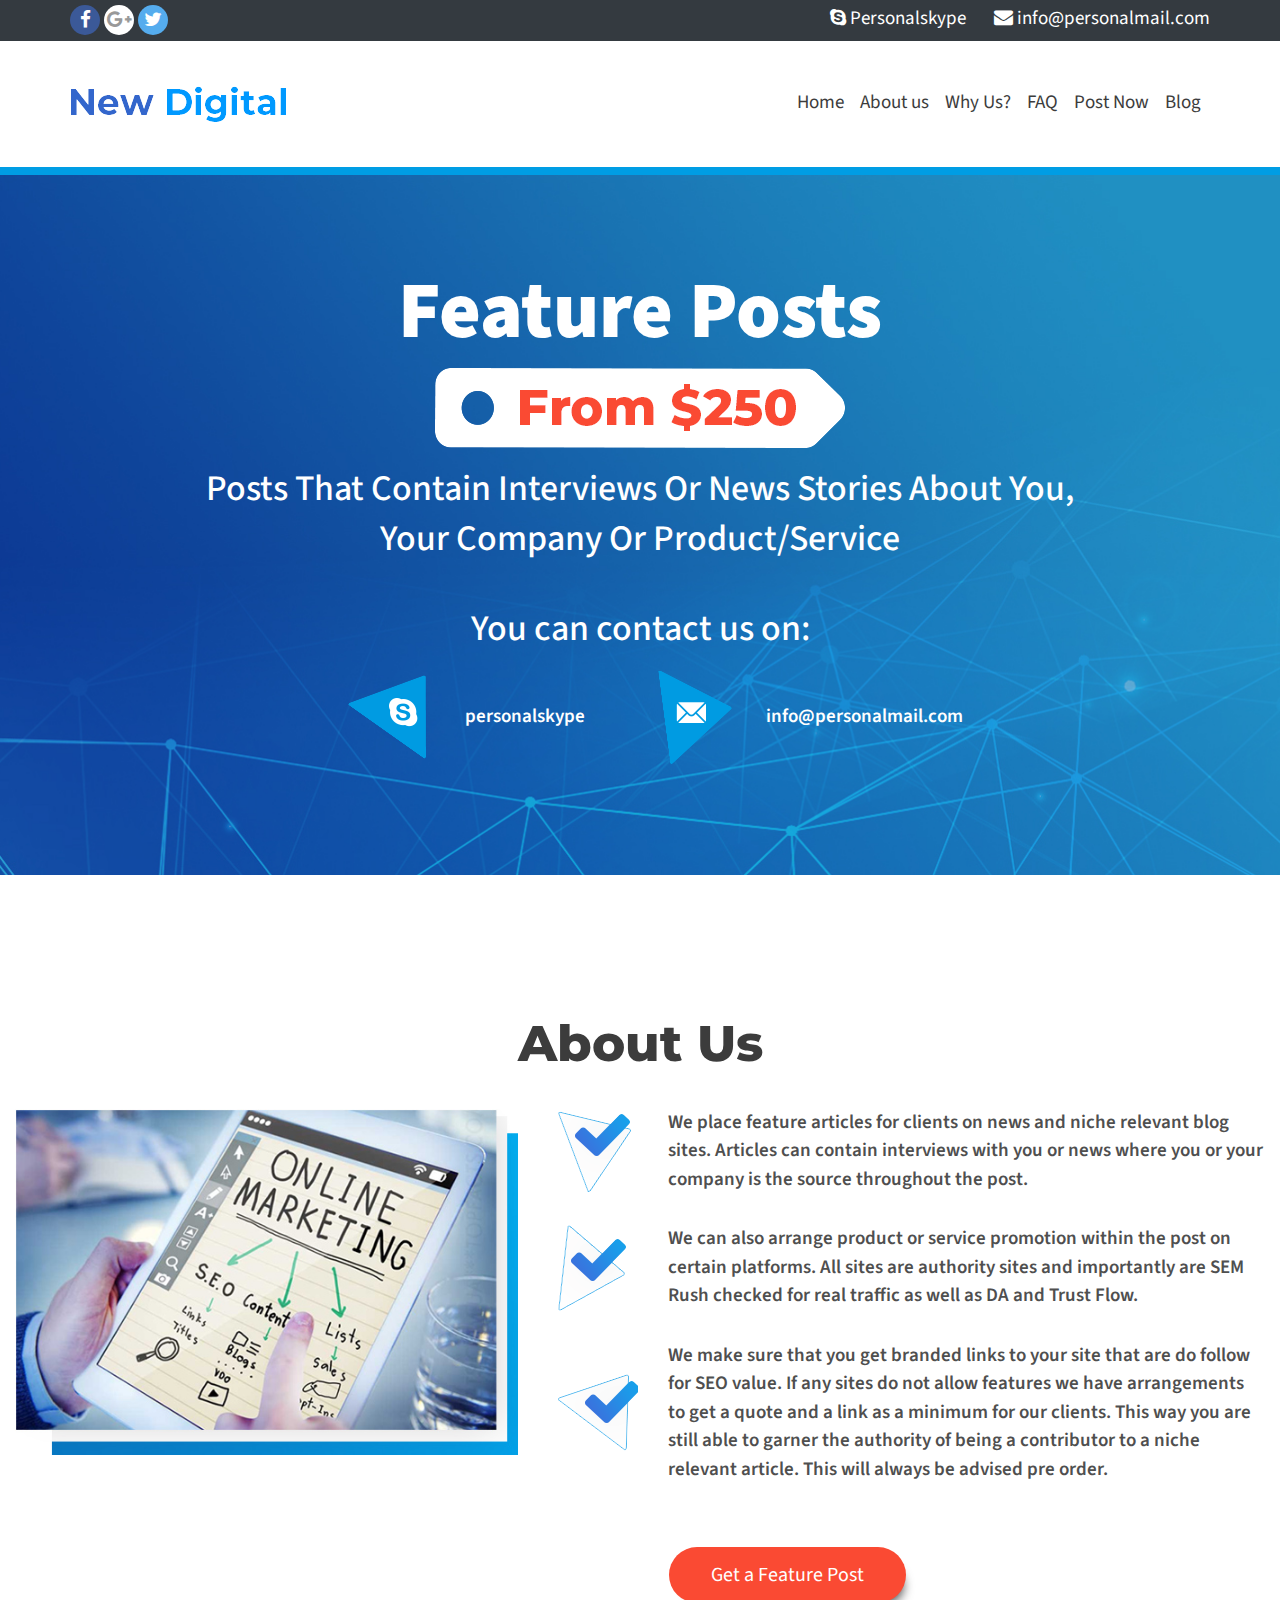
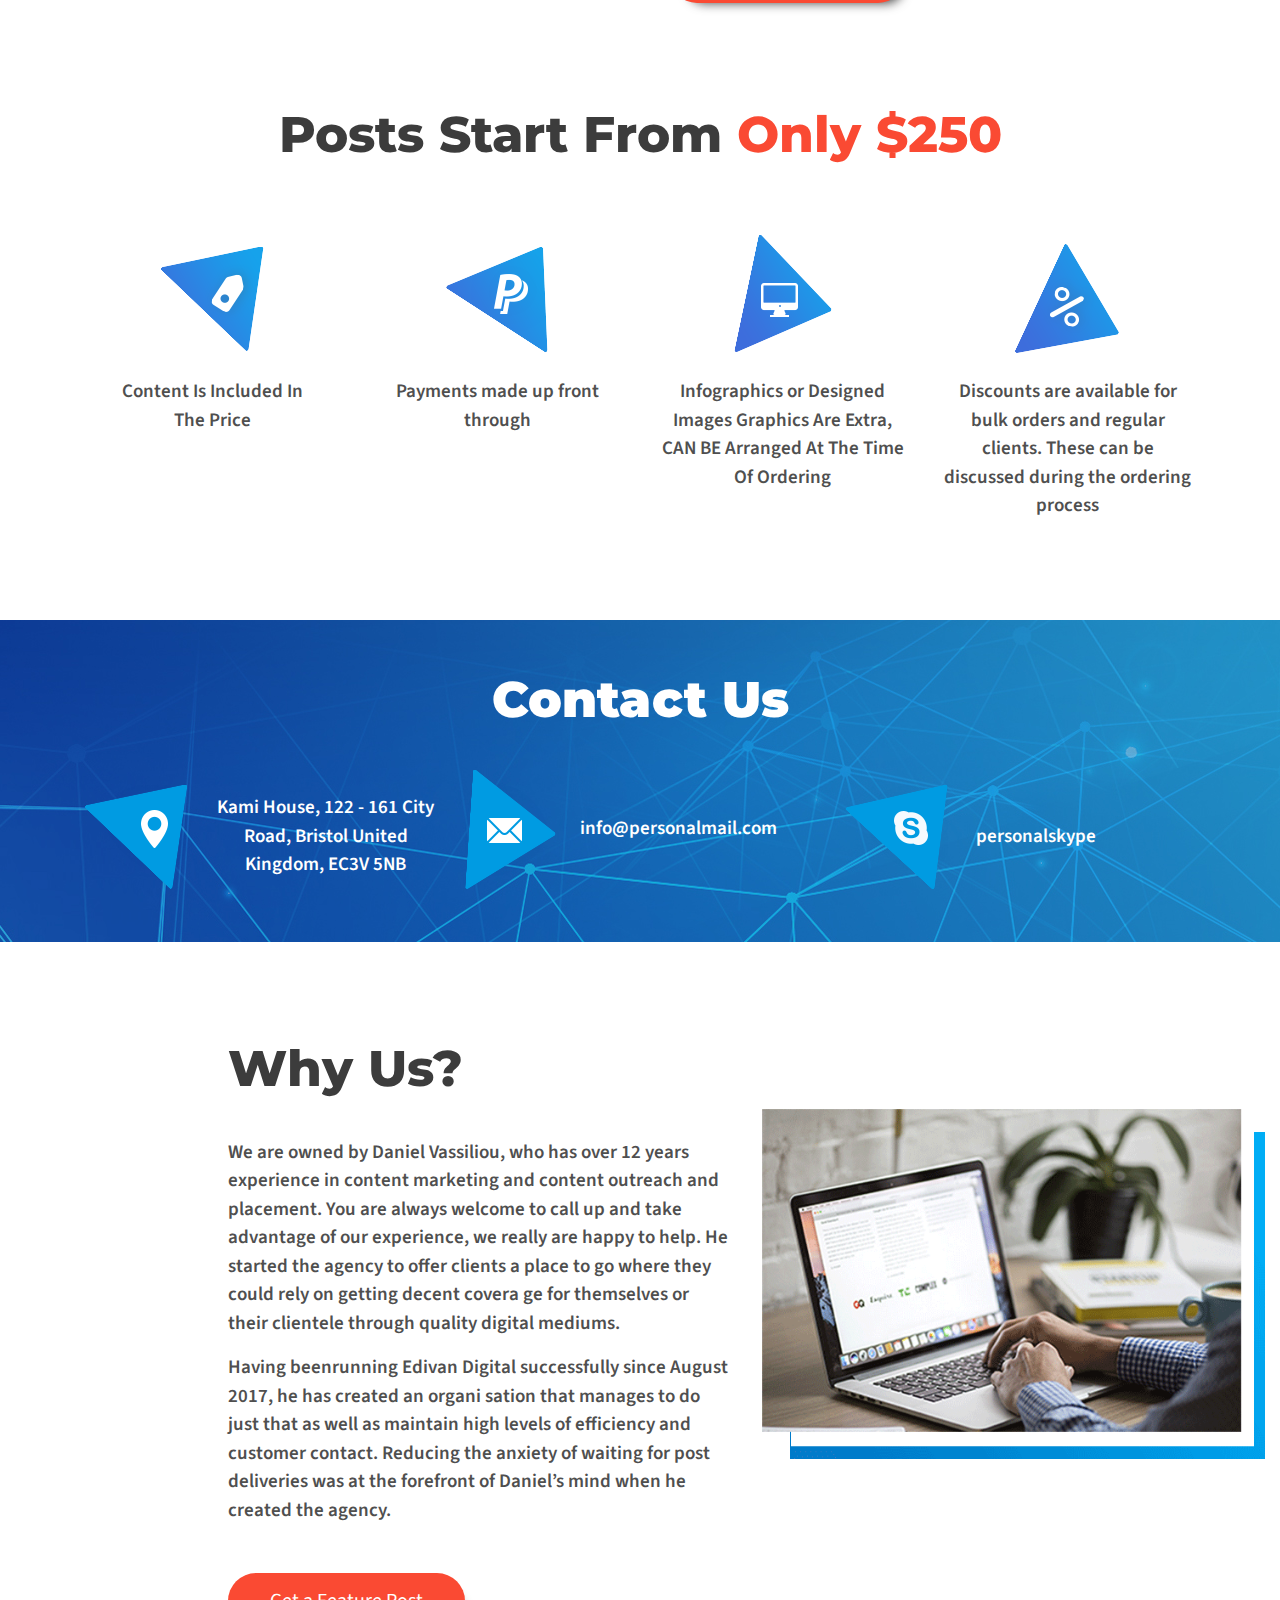
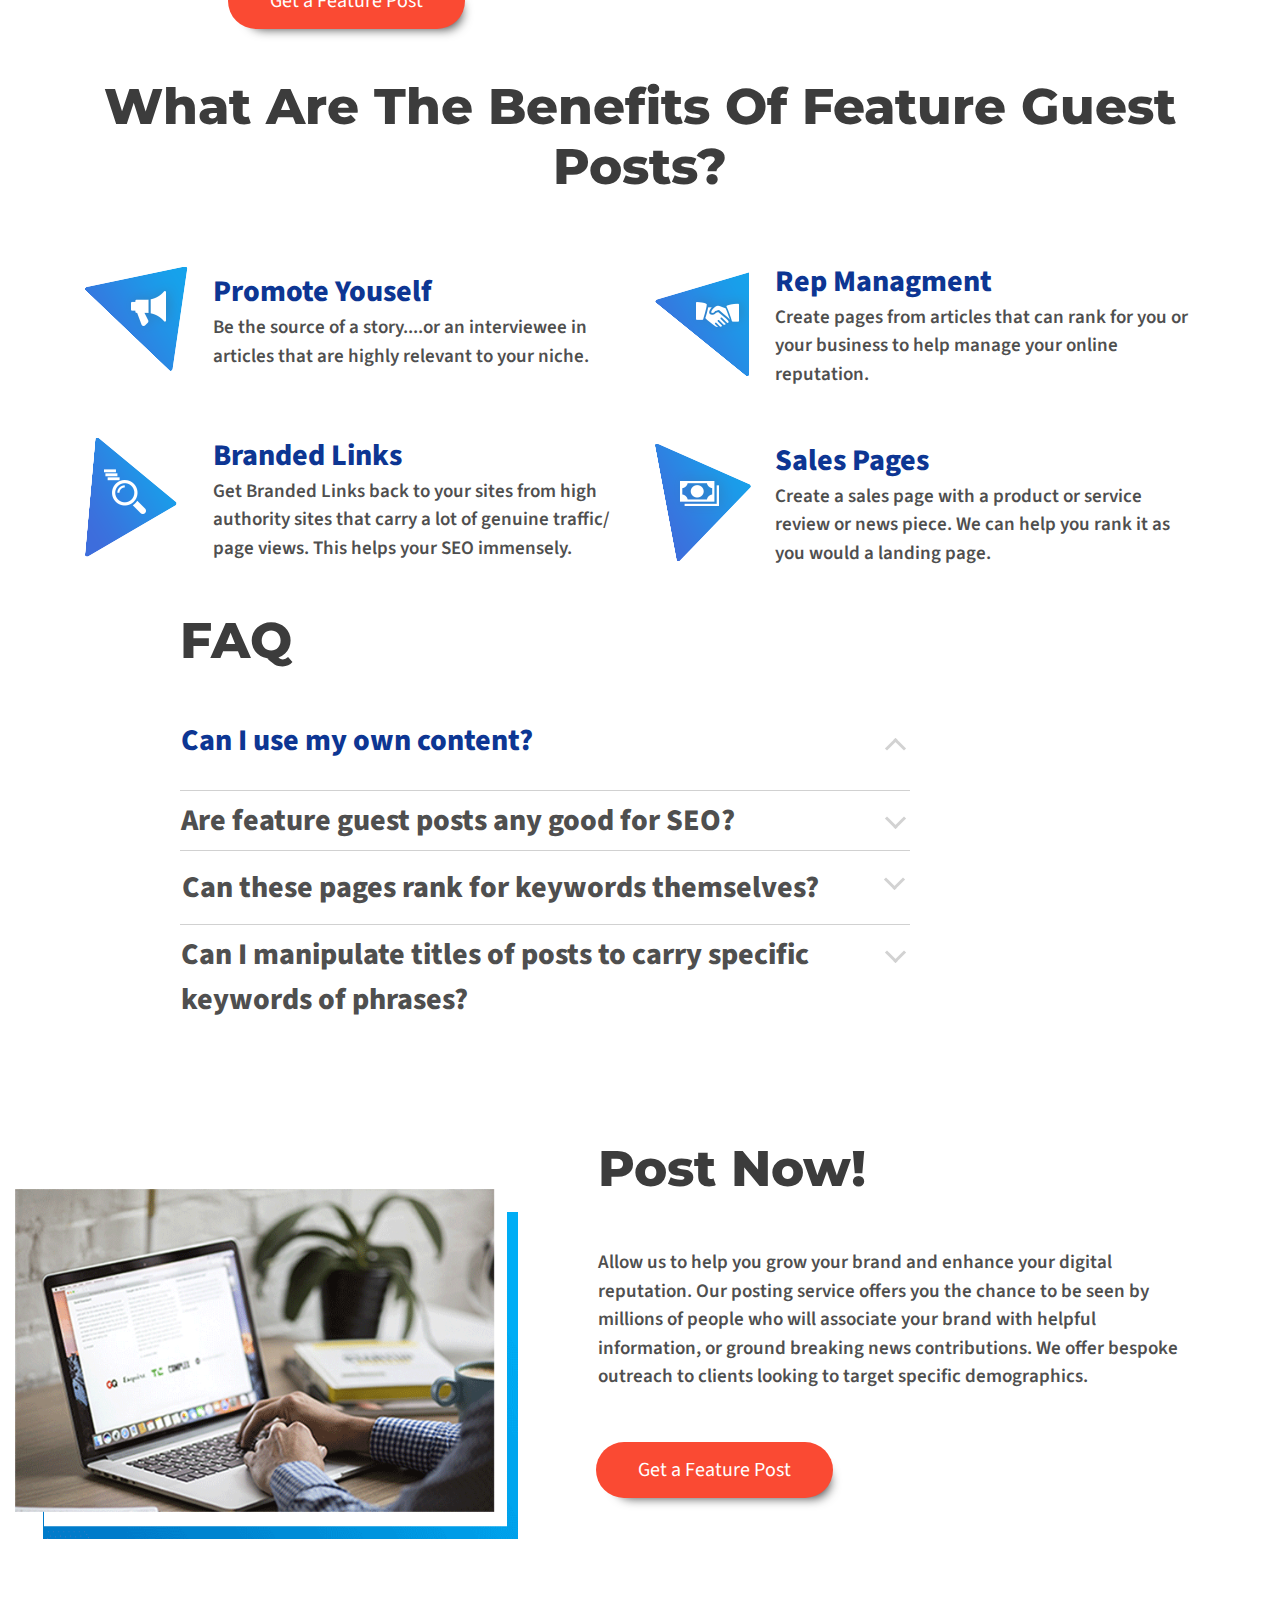
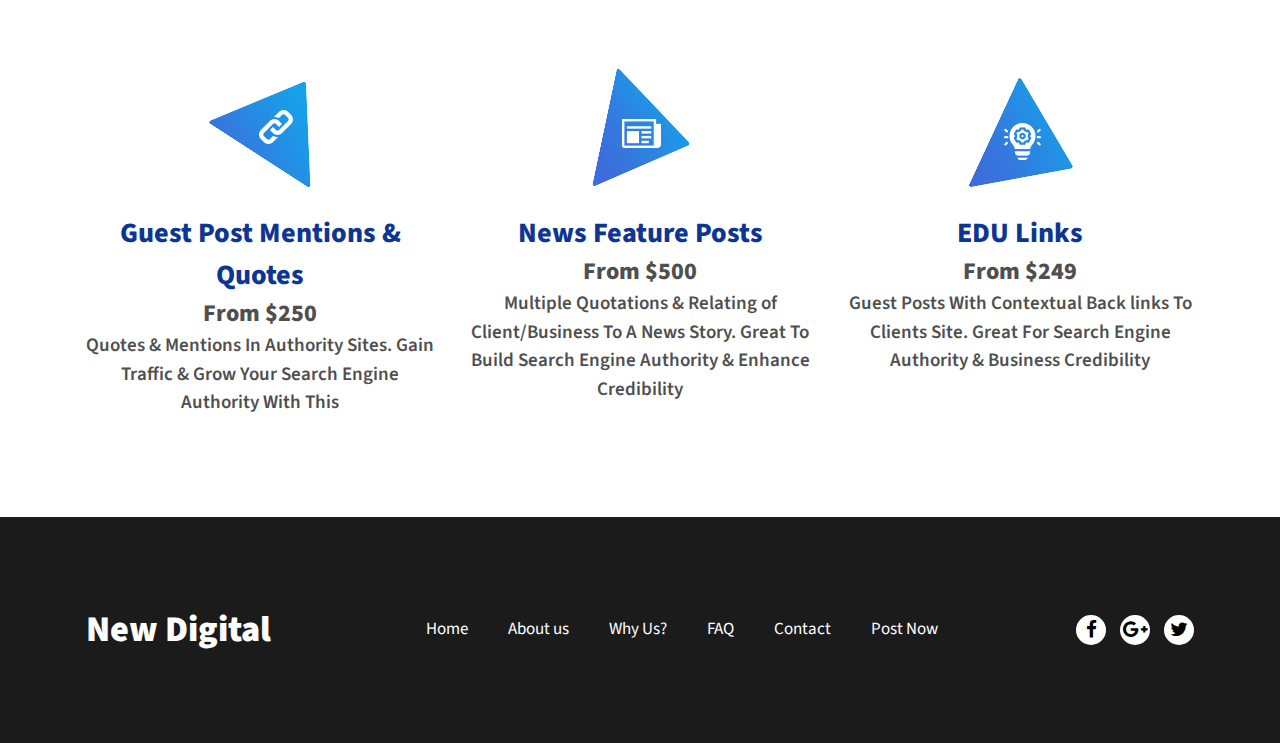
==== index.html @ 7e4cc0ca "first commit" ====
<!DOCTYPE html>
<html lang="en">
<head>
	<meta charset="UTF-8">
	<title>Document</title>

	<link rel="stylesheet" href="https://stackpath.bootstrapcdn.com/bootstrap/4.3.1/css/bootstrap.min.css" integrity="sha384-ggOyR0iXCbMQv3Xipma34MD+dH/1fQ784/j6cY/iJTQUOhcWr7x9JvoRxT2MZw1T" crossorigin="anonymous">
	<link rel="stylesheet" href="https://stackpath.bootstrapcdn.com/font-awesome/4.7.0/css/font-awesome.min.css">

	<link href="https://fonts.googleapis.com/css?family=Source+Sans+Pro&display=swap" rel="stylesheet">
	<link href="https://fonts.googleapis.com/css?family=Montserrat&display=swap" rel="stylesheet">

	<link rel="stylesheet" href="css/style.css">

	<script src="https://code.jquery.com/jquery-3.3.1.slim.min.js" integrity="sha384-q8i/X+965DzO0rT7abK41JStQIAqVgRVzpbzo5smXKp4YfRvH+8abtTE1Pi6jizo" crossorigin="anonymous"></script>
	<script src="https://cdnjs.cloudflare.com/ajax/libs/popper.js/1.14.7/umd/popper.min.js" integrity="sha384-UO2eT0CpHqdSJQ6hJty5KVphtPhzWj9WO1clHTMGa3JDZwrnQq4sF86dIHNDz0W1" crossorigin="anonymous"></script>
	<script src="https://stackpath.bootstrapcdn.com/bootstrap/4.3.1/js/bootstrap.min.js" integrity="sha384-JjSmVgyd0p3pXB1rRibZUAYoIIy6OrQ6VrjIEaFf/nJGzIxFDsf4x0xIM+B07jRM" crossorigin="anonymous"></script>
	
</head>
<body>
	<header class="bg-dark" id="home">
		<div class="container">
			<div class="row">
				<div class="col-12 col-lg-6 social">
					<a href="#0"><i class="fa fa-facebook" aria-hidden="true"></i></a>
					<a href="#0"><i class="fa fa-google-plus" aria-hidden="true"></i></a>
                    <a href="#0"><i class="fa fa-twitter" aria-hidden="true"></i></a>
				</div>

				<div class="col-12 col-lg-6 contacts text-lg-right">
					<span>
						<a href="#0" class="text-white">
							<i class="fa fa-skype" aria-hidden="true"></i> Personalskype
						</a>
					</span>
					<span class="ml-4">
						<a href="#0" class="text-white">
							<i class="fa fa-envelope" aria-hidden="true"></i> info@personalmail.com
						</a>
					</span>
				</div>
			</div>
		</div>
	</header>

	<div class="container">
		<div class="row">
			<nav class="navbar navbar-expand-md custom-toggler w-100">
		    	<a class="navbar-brand" href="#"><img class="img-fluid" src="img/logo.png" alt="New Digital"></a>
		    <button class="navbar-toggler" type="button" data-toggle="collapse" data-target="#navbarCollapse" aria-controls="navbarCollapse" aria-expanded="false" aria-label="Toggle navigation">
		      <span class="navbar-toggler-icon"></span>
		    </button>
		    <div class="collapse navbar-collapse" id="navbarCollapse">
		      <ul class="navbar-nav ml-auto">
		        <li class="nav-item active">
		          <a class="nav-link" href="#home">Home </a>
		        </li>
		        <li class="nav-item">
		          <a class="nav-link" href="#about-us">About us</a>
		        </li>
		        <li class="nav-item">
		          <a class="nav-link" href="#why-us">Why Us?</a>
		        </li>
		        <li class="nav-item">
		          <a class="nav-link" href="#faq">FAQ</a>
		        </li>
		        <li class="nav-item">
		          <a class="nav-link" href="#post-now">Post Now</a>
		        </li>
		        <li class="nav-item">
		          <a class="nav-link" href="#blog">Blog</a>
		        </li>
		      </ul>
		    </div>
		  </nav>
		</div>
	</div>


	<main>
		<section class="feature-posts">
			<div class="container">
				<div class="text-center text-white">
					<h1>Feature Posts</h1>
					<img src="./img/from250.png" alt="Form $250" >
					<p>
						Posts That Contain Interviews Or News Stories About You,<br>
						Your Company Or Product/Service
					</p>
					<p>You can contact us on:</p>
					<div class="d-flex justify-content-center heig">
						<div class="mr-4 d-flex align-items-center">
							<a href="mailto:info@personalmail.com" class="mr-2">
								<div class="sprite sprite_skype"></div>
							</a> 
							<a class="text-white" href="skype:personalskype">personalskype</a>
						</div>
						<div class="ml-4 d-flex align-items-center">
							<a href="mailto:info@personalmail.com" class="mr-2">
								<div class="sprite sprite_email"></div>
							</a> 
							<a class="text-white" href="mailto:info@personalmail.com">info@personalmail.com</a>
						</div>
					</div>

				</div>

			</div>
		</section>

		<section id="about-us">
			<div class="container-fluid full-screen justify-content-center about-us">
				<h2>About Us</h2>
				
				<div class="row">
					<div class="col-12 col-xl-5 text-center text-xl-right mb-5 mb-xl-0">
						<img class="img-fluid" src="img/about-us.jpg" alt="..." >
					</div>

					<div class="col-12 col-xl-7">
						<ul class="list-unstyled list-done">
							<li>
								<div class="full-screen-text">
									We place feature articles for clients on news and niche relevant blog sites. 
									Articles can contain interviews with you or  news where you or your company 
									is the source throughout the post. 
								</div>
							</li>
							<li>
								<div class="full-screen-text">
									We can also arrange product or service promotion within the post on certain 
									platforms. All sites are authority sites and importantly are SEM  Rush checked 
									for real traffic as well as DA and Trust Flow.
								</div>
							</li>
							<li>
								<div class="full-screen-text">
									We make sure that you get branded links to your site that are do follow for 
									SEO value. If any sites do not allow features  we have arrangements to get a 
									quote and a link as a minimum for our clients. This way you are still able to 
									garner the authority of being a contributor to a niche relevant article. This 
									will always be advised pre order.
								</div>
							</li>
						</ul>
						<div class="pl-0 pl-lg-5 text-center text-xl-left">
							<button type="button" class="btn-lg btn-danger">Get a Feature Post</button>
						</div>
					</div>
				</div>
			</div>


			<div class="container cospts-cost">
				<h2>Posts Start From <span class="text-red">Only $250</span></h2>
				<ul class="d-flex flex-wrap list-unstyled text-center">
					<li class="col">
						<div class="sprite sprite_content"></div>
						Content Is Included In <br>
						The Price
					</li>
					<li class="col">
						<div class="sprite sprite_pay"></div>
						Payments made up front <br>
						through 
						

					</li>
					<li class="col">
						<div class="sprite sprite_ellipse"></div>
						Infographics or Designed Images
						Graphics Are Extra,  CAN BE Arranged At
						The Time Of Ordering

					</li>
					<li class="col">
						<div class="sprite sprite_vector"></div>
						Discounts are available for bulk 
						orders and regular clients. These can
						be discussed during the ordering 
						process
					</li>
				</ul>

			</div>
			
		</section>
		
		<section id="contact-us" class="contact-us">
			<div class="container">
				<h2 class="text-white">Contact Us</h2>
				<ul class="d-flex flex-wrap list-unstyled text-center">
					<li class="col">
						<div class="d-flex align-items-center">
							<div class="sprite sprite_shape1"></div>
							<div>
								Kami House, 122 - 161 
								City Road, Bristol United 
								Kingdom, EC3V 5NB
							</div>
						</div>
						
					</li>
					<li class="col">
						<div class="d-flex align-items-center">
							<div class="sprite sprite_shape2"></div>
							<div>
								info@personalmail.com	
							</div>
						</div>			
					</li>
					<li class="col">
						<div class="d-flex align-items-center">
							<div class="sprite sprite_shape3"></div>
							<div>
								personalskype
							</div>
						</div>
					</li>
				</ul>
			</div>
		</section>

		<section id="why-us">
			<div class="container-fluid">
				<div class="row justify-content-center">
					<div class="col-12 col-xl-5 offset-0 offset-xl-2 full-screen-text-left">
						<h2 class="text-center text-xl-left">Why Us?</h2>
						<img class="img-fluid d-block d-xl-none ml-auto mr-auto mb-5" src="img/laptop.png" alt="..." >
						<p>
							We are owned by Daniel Vassiliou, who has over 12 years experience in content 
							marketing and content outreach and placement. You are always welcome to call up 
							and take advantage of our experience, we really are happy to help. He started the 
							agency to offer clients a place to go where they could rely on getting decent covera ge 
							for themselves or their clientele through quality digital mediums.
						</p>
						<p class="mb-5">
							Having beenrunning Edivan Digital successfully since August 2017, he has created an 
							organi sation that manages to do just that as well as maintain high levels of efficiency 
							and customer contact. Reducing the anxiety of waiting for post deliveries was at the 
							forefront of Daniel’s mind when he created the agency.
						</p>
						<div class="text-center text-xl-left">
							<button type="button" class="btn-lg btn-danger mb-5">Get a Feature Post</button>
						</div>
					</div>

					<div class="col-12 col-lg-5">
						<img class="img-fluid d-none d-xl-block img2" src="img/laptop.png" alt="..." >
					</div>

					
				</div>
			</div>
				

			

			<div class="container benefits">
				<h2 class="text-center">What Are The Benefits Of Feature Guest Posts?</h2>
				
				<ul class="d-flex flex-wrap list-unstyled text-left">
					<li class="col-12 col-lg-6">
						<div class="d-flex align-items-center">
							<div class="sprite sprite_promote"></div>
							<div>
								<span class="text-blue">Promote Youself</span> <br>
								Be the source of a story....or an interviewee in 
								articles that are highly relevant to your niche.
							</div>
						</div>

						<div class="d-flex align-items-center">
							<div class="sprite sprite_searche"></div>
							<div>
								<span class="text-blue">Branded Links </span> <br>
								Get Branded Links back to your sites from high 
								authority sites that carry a lot of genuine traffic/ 
								page views. This helps your SEO immensely.
							</div>
						</div>

					</li>
					<li class="col-12 col-lg-6">
						<div class="d-flex align-items-center">
							<div class="sprite sprite_rep"></div>
							<div>
								<span class="text-blue">Rep Managment </span> <br>
								Create pages from articles that can rank for you or 
								your business to help manage your online reputation. 	
							</div>
						</div>

						<div class="d-flex align-items-center">	
							<div class="sprite sprite_money"></div>
							<div>
								<span class="text-blue">Sales Pages </span> <br>
								Create a sales page with a product or service review 
								or news piece. We can help you rank it as you would 
								a landing page.
							</div>
						</div>			
					</li>
					
				</ul>
			</div>


			<div id="faq" class="container faq">
				<div class="col-12 col-md-8 offset-md-1">
					<h2 class="text-left">FAQ</h2>

				<div id="accordion">
				  <div>
				    <div class="accordion__head" id="headingOne">
				      <h5 class="" data-toggle="collapse" data-target="#collapseOne" aria-expanded="true" aria-controls="collapseOne">
				        <button class="btn btn-link" >
				         Can I use my own content?
				        </button>
				        <i ></i>
				      </h5>
				    </div>

				    <div id="collapseOne" class="collapse show" aria-labelledby="headingOne" data-parent="#accordion">
				      <div class="accordion__body">
				                     
				      </div>
				    </div>
				  </div>
				  <div>
				    <div class="accordion__head" id="headingTwo">
				      <h5 class="collapsed" data-toggle="collapse" data-target="#collapseTwo" aria-expanded="false" aria-controls="collapseTwo">
				        <button class="btn btn-link collapsed">
				         Are feature guest posts any good for SEO?
				        </button>
				        <i ></i>
				      </h5>
				    </div>
				    <div id="collapseTwo" class="collapse" aria-labelledby="headingTwo" data-parent="#accordion">
				      <div class="accordion__body full-screen-text">
				        In short – YES. They often contain branded links and any link is surrounded by incredibly 
				      </div>
				    </div>
				  </div>
				  <div>
				    <div class="accordion__head" id="headingThree">
				      <h5 class="btn btn-link collapsed w-100" data-toggle="collapse" data-target="#collapseThree" aria-expanded="false" aria-controls="collapseThree">
				        <button class="btn btn-link">
				          Can these pages rank for keywords themselves?
				        </button>
				        <i ></i>
				      </h5>
				    </div>
				    <div id="collapseThree" class="collapse" aria-labelledby="headingThree" data-parent="#accordion">
				      <div class="accordion__body">
				                   
				      </div>
				    </div>
				  </div>
				  <div>
				    <div class="accordion__head" id="headingFourth">
				      <h5  class="collapsed" data-toggle="collapse" data-target="#collapseFourth" aria-expanded="false" aria-controls="collapseFourth">
				        <button class="btn btn-link full-screen-text">
				          Can I manipulate titles of posts to carry specific  keywords of phrases?
				        </button>
				        <i ></i>
				      </h5>
				    </div>
				    <div id="collapseFourth" class="collapse" aria-labelledby="headingFourth" data-parent="#accordion">
				      <div class="accordion__body">
				                    
				      </div>
				    </div>
				  </div>
				</div>
				</div>


			</div>

			<div id="post-now" class="container-fluid justify-content-center">
				
				<div class="row">
					<div class="col-12 col-xl-5 text-xl-right d-none d-xl-block">
						<img class="img-fluid" src="img/laptop.png" alt="..." >
					</div>

					<div class="col-12 col-xl-7 text-center text-xl-left">

						<h2 class="text-center text-xl-left">Post Now!</h2>
						
						<div class="d-block d-xl-none">
							<img class="img-fluid" src="img/laptop.png" alt="..." >
						</div>
						<div class="full-screen-text">
						<p>	Allow us to help you grow your brand and enhance your digital reputation. Our posting service offers you the chance to be seen by millions of people who will associate your brand with helpful information, or ground breaking news contributions. We offer bespoke outreach to clients looking to target specific demographics.</p> 
						</div>
						<div class="pl-lg-5 mt-5">
							<button type="button" class="btn-lg btn-danger">Get a Feature Post</button>
						</div>
					</div>
				</div>
			</div>


			<div class="container post__info">
				<ul class="d-flex list-unstyled text-center">
					<li class="col">
						<div class="sprite sprite_guest"></div>
						<span class="text-blue">Guest Post Mentions & Quotes </span> <br>
						<span class="text-b">From $250 </span> <br>
						Quotes & Mentions In Authority Sites. 
						Gain Traffic & Grow Your Search 
						Engine Authority With This
					</li>
					<li class="col">
						<div class="sprite sprite_news"></div>
						<span class="text-blue">News Feature Posts </span> <br>
						<span class="text-b">From $500 </span> <br>
						Multiple Quotations & Relating of 
						Client/Business To A News Story. Great 
						To Build Search Engine Authority & 
						Enhance Credibility
					</li>
					<li class="col">
						<div class="sprite sprite_edu"></div>
						<span class="text-blue">EDU Links </span> <br>
						<span class="text-b">From $249 </span> <br>
						Guest Posts With Contextual Back links 
						To Clients Site. Great For Search Engine 
						Authority & Business Credibility
					</li>						
				</ul>
			</div>


		</section>

	</main>

	

<!-- Footer -->
	<footer class="bg-dark">
		<div class="container">
			<nav class="navbar navbar-dark">
			  <a class="navbar-brand" href="#home">New Digital</a>

			  <ul class="navbar-nav">
			  	<li class="nav-item">
				  <a class="nav-link" href="#home">Home </a>
				</li>
				<li class="nav-item">
				  <a class="nav-link" href="#about-us">About us</a>
				</li>
				<li class="nav-item">
				  <a class="nav-link" href="#why-us">Why Us?</a>
				</li>
				<li class="nav-item">
				  <a class="nav-link" href="#faq">FAQ</a>
				</li>
				<li class="nav-item">
				  <a class="nav-link" href="#contact-us">Contact</a>
				</li>
				<li class="nav-item">
				  <a class="nav-link" href="#post-now">Post Now</a>
				</li>
			  </ul>

			  <div class="social-links">
			  	<a href="#0"><i class="fa fa-facebook" aria-hidden="true"></i></a>
			  	<a href="#0"><i class="fa fa-google-plus" aria-hidden="true"></i></a>
			  	<a href="#0"><i class="fa fa-twitter" aria-hidden="true"></i></a>
			  </div>
			</nav>
		</div>
	</footer>

</body>
</html>
---- css/style.css ----
@font-face {
    font-family: 'Proxima Nova Bl';
    src: url('ProximaNova-Black.eot');
    src: local('Proxima Nova Black'), local('ProximaNova-Black'),
    url('ProximaNova-Black.eot?#iefix') format('embedded-opentype'),
    url('ProximaNova-Black.woff2') format('woff2'),
    url('ProximaNova-Black.woff') format('woff'),
    url('ProximaNova-Black.ttf') format('truetype');
    font-weight: 900;
    font-style: normal;
}

@font-face {
    font-family: 'Proxima Nova Th';
    src: url('ProximaNova-Extrabld.eot');
    src: local('Proxima Nova Extrabold'), local('ProximaNova-Extrabld'),
    url('ProximaNova-Extrabld.eot?#iefix') format('embedded-opentype'),
    url('ProximaNova-Extrabld.woff2') format('woff2'),
    url('ProximaNova-Extrabld.woff') format('woff'),
    url('ProximaNova-Extrabld.ttf') format('truetype');
    font-weight: 800;
    font-style: normal;
}

@font-face {
    font-family: 'Proxima Nova Lt';
    src: url('ProximaNova-SemiboldIt.eot');
    src: local('Proxima Nova Semibold Italic'), local('ProximaNova-SemiboldIt'),
    url('ProximaNova-SemiboldIt.eot?#iefix') format('embedded-opentype'),
    url('ProximaNova-SemiboldIt.woff2') format('woff2'),
    url('ProximaNova-SemiboldIt.woff') format('woff'),
    url('ProximaNova-SemiboldIt.ttf') format('truetype');
    font-weight: 600;
    font-style: italic;
}

@font-face {
    font-family: 'Proxima Nova Th';
    src: url('ProximaNovaT-Thin.eot');
    src: local('Proxima Nova Thin'), local('ProximaNovaT-Thin'),
    url('ProximaNovaT-Thin.eot?#iefix') format('embedded-opentype'),
    url('ProximaNovaT-Thin.woff2') format('woff2'),
    url('ProximaNovaT-Thin.woff') format('woff'),
    url('ProximaNovaT-Thin.ttf') format('truetype');
    font-weight: 100;
    font-style: normal;
}

@font-face {
    font-family: 'Proxima Nova Lt';
    src: url('ProximaNova-Light.eot');
    src: local('Proxima Nova Light'), local('ProximaNova-Light'),
    url('ProximaNova-Light.eot?#iefix') format('embedded-opentype'),
    url('ProximaNova-Light.woff2') format('woff2'),
    url('ProximaNova-Light.woff') format('woff'),
    url('ProximaNova-Light.ttf') format('truetype');
    font-weight: 300;
    font-style: normal;
}

@font-face {
    font-family: 'Proxima Nova Bl';
    src: url('ProximaNova-BlackIt.eot');
    src: local('Proxima Nova Black Italic'), local('ProximaNova-BlackIt'),
    url('ProximaNova-BlackIt.eot?#iefix') format('embedded-opentype'),
    url('ProximaNova-BlackIt.woff2') format('woff2'),
    url('ProximaNova-BlackIt.woff') format('woff'),
    url('ProximaNova-BlackIt.ttf') format('truetype');
    font-weight: 900;
    font-style: italic;
}

@font-face {
    font-family: 'Proxima Nova Rg';
    src: url('ProximaNova-BoldIt.eot');
    src: local('Proxima Nova Bold Italic'), local('ProximaNova-BoldIt'),
    url('ProximaNova-BoldIt.eot?#iefix') format('embedded-opentype'),
    url('ProximaNova-BoldIt.woff2') format('woff2'),
    url('ProximaNova-BoldIt.woff') format('woff'),
    url('ProximaNova-BoldIt.ttf') format('truetype');
    font-weight: bold;
    font-style: italic;
}

@font-face {
    font-family: 'Proxima Nova Th';
    src: url('ProximaNova-ThinIt.eot');
    src: local('Proxima Nova Thin Italic'), local('ProximaNova-ThinIt'),
    url('ProximaNova-ThinIt.eot?#iefix') format('embedded-opentype'),
    url('ProximaNova-ThinIt.woff2') format('woff2'),
    url('ProximaNova-ThinIt.woff') format('woff'),
    url('ProximaNova-ThinIt.ttf') format('truetype');
    font-weight: 100;
    font-style: italic;
}

@font-face {
    font-family: 'Proxima Nova Rg';
    src: url('ProximaNova-Bold.eot');
    src: local('Proxima Nova Bold'), local('ProximaNova-Bold'),
    url('ProximaNova-Bold.eot?#iefix') format('embedded-opentype'),
    url('ProximaNova-Bold.woff2') format('woff2'),
    url('ProximaNova-Bold.woff') format('woff'),
    url('ProximaNova-Bold.ttf') format('truetype');
    font-weight: bold;
    font-style: normal;
}

@font-face {
    font-family: 'Proxima Nova Rg';
    src: url('ProximaNova-RegularIt.eot');
    src: local('Proxima Nova Regular Italic'), local('ProximaNova-RegularIt'),
    url('ProximaNova-RegularIt.eot?#iefix') format('embedded-opentype'),
    url('ProximaNova-RegularIt.woff2') format('woff2'),
    url('ProximaNova-RegularIt.woff') format('woff'),
    url('ProximaNova-RegularIt.ttf') format('truetype');
    font-weight: normal;
    font-style: italic;
}

@font-face {
    font-family: 'Proxima Nova Th';
    src: url('ProximaNova-ExtrabldIt.eot');
    src: local('Proxima Nova Extrabold Italic'), local('ProximaNova-ExtrabldIt'),
    url('ProximaNova-ExtrabldIt.eot?#iefix') format('embedded-opentype'),
    url('ProximaNova-ExtrabldIt.woff2') format('woff2'),
    url('ProximaNova-ExtrabldIt.woff') format('woff'),
    url('ProximaNova-ExtrabldIt.ttf') format('truetype');
    font-weight: 800;
    font-style: italic;
}

@font-face {
    font-family: 'Proxima Nova Rg';
    src: url('ProximaNova-Regular.eot');
    src: local('Proxima Nova Regular'), local('ProximaNova-Regular'),
    url('ProximaNova-Regular.eot?#iefix') format('embedded-opentype'),
    url('ProximaNova-Regular.woff2') format('woff2'),
    url('ProximaNova-Regular.woff') format('woff'),
    url('ProximaNova-Regular.ttf') format('truetype');
    font-weight: normal;
    font-style: normal;
}

@font-face {
    font-family: 'Proxima Nova Lt';
    src: url('ProximaNova-LightIt.eot');
    src: local('Proxima Nova Light Italic'), local('ProximaNova-LightIt'),
    url('ProximaNova-LightIt.eot?#iefix') format('embedded-opentype'),
    url('ProximaNova-LightIt.woff2') format('woff2'),
    url('ProximaNova-LightIt.woff') format('woff'),
    url('ProximaNova-LightIt.ttf') format('truetype');
    font-weight: 300;
    font-style: italic;
}

@font-face {
    font-family: 'Proxima Nova Lt';
    src: url('ProximaNova-Semibold.eot');
    src: local('Proxima Nova Semibold'), local('ProximaNova-Semibold'),
    url('ProximaNova-Semibold.eot?#iefix') format('embedded-opentype'),
    url('ProximaNova-Semibold.woff2') format('woff2'),
    url('ProximaNova-Semibold.woff') format('woff'),
    url('ProximaNova-Semibold.ttf') format('truetype');
    font-weight: 600;
    font-style: normal;
}

header .navbar-brand {
    font-family: 'Source Sans Pro', sans-serif;
    color: #3366cc !important;
    font-size: 36px;
    font-weight: 800 !important;;
}

body {
    font-family: 'Source Sans Pro', sans-serif;
    font-size: 19px;
    font-weight: 600;
    color: #4f4f4f;
}

h1 {
    font-size: 80px;
    font-weight: 900;
}

.heig {
    margin: 0 0 28px;
    display: flex;
    flex-wrap: wrap; 
}

.feature-posts img {
    margin-bottom: 16px;
}

.feature-posts p {
    font-size: 36px;
    font-weight: 500;
    line-height: 1.4;
}

.feature-posts img+p {
    margin-bottom: 40px;
}

header {
    padding: 5px 0;
}

.social i {
    display: inline-block;
    background: #3b5998;
    color: #fff;
    border-radius: 50%;
    width: 30px;
    height: 30px;
    line-height: 30px;
    text-align: center;
    
}

.social .fa-facebook {
    background: #3b5998;
}

.social .fa-google-plus {
    color: #999999;
    background: #fff
}

.social .fa-twitter {
    background: #55acee;
}

.navbar .navbar-nav a {
    color: #3c3c3c;
}

.navbar-expand-md {
    padding-top: 40px;
    padding-bottom: 40px; 
}

.navbar-expand-md .nav-link {
    font-weight: 400;
}


h2 {
	text-align: center;
	font-family: 'Montserrat', sans-serif;
	font-size: 50px;
    font-weight: 800;
    color: #3c3c3c;
    margin: 42px 0 35px;
}

.btn-danger {
    background: #fa4a33;
    border-radius: 30px;
    border: none;
    box-shadow: 8px 11px 11px -11px rgba(0,0,0,0.75);
    padding: 13px 42px;
    margin-bottom: 22px;
}

.text-red {
	color: #fa4a33;
}

.text-blue {
    font-family: 'Source Sans Pro', sans-serif;
    font-size: 30px;
    font-weight: 800;
    color: #0d3693;
}

.text-b {
    font-family: 'Source Sans Pro', sans-serif;
    font-size: 24px;
    font-weight: 800;
    color: #4f4f4f;
}

.feature-posts .sprite {
    float: left;
}


.sprite {
	width: 103px;
	height: 106px;
	background: url('../img/sprite.png') no-repeat left top;
    /*background-size: cover;*/
    margin: 0 auto 25px auto;
    flex-shrink: 0
}

.sprite.sprite_skype {
    width: 79px;
    height: 85px;
    background-position: 0px 0px;
    margin: 0 30px;
}

.sprite.sprite_email {
    width: 75px;
    height: 93px;
    background-position: -98px 0px;
    margin: 0 25px;
}

.sprite.sprite_content {
    background-position: -192px 0px;
    margin-top: 12px;
    
}

.sprite.sprite_pay {
    background-position: -315px 0px;
    margin-top: 12px;
}

.sprite.sprite_ellipse {
    width: 99px;
    height: 118px;
    background-position: -436px 0px;
    
}

.sprite.sprite_vector {
    width: 105px;
    height: 109px;
    margin-top: 9px;
    background-position: -555px 0px;
    
}

.sprite.sprite_shape1 {
    width: 102px;
    height: 120px;
    background-position: -680px 0;
    margin: 15px 29px 0 0;
}

.sprite.sprite_shape2 {
    width: 91px;
    height: 120px;
    background-position: -809px 0;
    margin: 0 24px 0 0;
}

.sprite.sprite_shape3 {
    height: 120px;
    background-position: -920px 0;
    margin: 15px 28px 0 0;
}

.sprite.sprite_promote {
    background-position: -1048px 0;
    margin: 30px 25px 30px 0;
}

.sprite.sprite_rep {
    width: 94px;
    height: 105px;
    background-position: -1171px 0;
    margin: 34px 26px 35px 0;
}

.sprite.sprite_searche {
    width: 92px;
    height: 120px;
    background-position: -1292px 0;
    margin: 35px 36px 35px 0;
}

.sprite.sprite_money {
    width: 97px;
    height: 118px;
    background-position: -1404px 0;
    margin: 33px 23px 33px 0;
}

.sprite.sprite_guest {
    background-position: -1520px 13px;
    height: 118px;
}

.sprite.sprite_news {
    width: 102px;
    height: 118px;
    background-position: -1640px 0;
}

.sprite.sprite_edu {
    width: 105px;
    height: 118px;
    background-position: -1760px 9px;
}



.custom-toggler .navbar-toggler-icon {
  background-image: url("data:image/svg+xml;charset=utf8,%3Csvg viewBox='0 0 32 32' xmlns='http://www.w3.org/2000/svg'%3E%3Cpath stroke='rgba(0,0,0, 1)' stroke-width='2' stroke-linecap='round' stroke-miterlimit='10' d='M4 8h24M4 16h24M4 24h24'/%3E%3C/svg%3E");
}

.custom-toggler.navbar-toggler {
  border-color: rgb(0,0,0);
} 


.contacts  a {
    font-weight: 400;
}

main>section { 
	padding: 97px 0 83px 0;
}

main>section:nth-child(odd) {
	background: url('../img/bg-blue.jpg') no-repeat center bottom;
	background-size: cover;
}


.list-done {
    list-style:none;
    margin-bottom: 32px;
}

.list-done li {
    position: relative;
    padding: 0;
    display: inline-block;
    margin-left: 120px;
    margin-bottom: 31px;
}

.list-done li:before {
    content: '';
    position: absolute;
    display: block;
    background: url('../img/list-done.png') no-repeat left center;
    background-size: cover;
    width: 80px;
    height: 86px;
    left: -110px;
    top: 50%;
    transform: translateY(-50%);


}

.list-done li:nth-child(2n):before {
    background-position: -103px center;
}

.list-done li:nth-child(3n):before {
    background-position: -192px center;
}

footer .navbar-nav {
    display: flex;
    flex-wrap: wrap;
    flex-direction: row;
    color: #ffffff;
}

footer .nav-item {
    margin: 0 20px;
}

footer .navbar-dark .navbar-nav .nav-link {
    font-family: 'Source Sans Pro', sans-serif;
    font-size: 17px;
    color:white;
}

.cospts-cost {
    margin-top: 80px;
}
.cospts-cost h2 {
    margin-bottom: 70px;
    font-weight: 800;
}



.contact-us {
    background: url(../img/bg-blue.jpg) repeat-y center bottom !important;
    padding: 8px 0  21px !important;
}

.contact-us h2 {
    font-weight: bolder;
    margin-bottom: 40px;
}

.contact-us ul {
    color: #fff;
}

.why-us h2 {
    margin-left: 20px;
}

.benefits h2, .faq h2 {
    margin: 90px 0 50px 0;
}

#accordion>div {
    border-bottom: 1px solid #d1d1d1;
}

.accordion__head h5 {
    margin-bottom: 0;
    position: relative;
}

.accordion__head .btn {
    color: #0d3693;
    font-size: 30px;
    font-weight: 800;
    padding-left: 0;
    padding-right: 0;
    text-align: left;
}

.accordion__head .btn:hover, .accordion__head .btn:focus {
    text-decoration: none;
}

.accordion__head .collapsed .btn {
    color: #4f4f4f;
}

.accordion__head i {
  border: solid #d2d2d2;
  border-width: 0 3px 3px 0;
  display: inline-block;
  padding: 6px;
  position: absolute;
  right: 7px;
  top: 30px;
   transform: rotate(-135deg);

}

#accordion h5.collapsed i {
   transform: rotate(45deg);
   top: 20px;
}

#accordion h5:hover {
    cursor: pointer;
}

.accordion__body {
    margin: 10px 0 20px 0;
} 

#accordion > div:last-child {
    border:none;
}

#post-now {
    margin-bottom: 130px;
}

#post-now p {
    margin: 50px 0 50px 50px ;
}

.post__info .text-blue {
    font-size: 28px;
}

#post-now, #faq h2 {
    margin-top: 110px;
}

#post-now h2 {
    margin-top: 0;
    margin-left: 50px;
}

#post-now .col-xl-5 img {
    margin-top: 50px;
}

footer {
    padding: 82px 0;
}

footer.bg-dark {
     background: #1b1b1b !important;
}


footer .navbar-brand {
    color: #fff !important;
    font-size: 36px;
    line-height: 1;
    font-weight: 900;
}

footer .nav-item .nav-link {
    font-weight: 400;
}

footer .social-links i {
    background: #fff;
    color: #000;
    border-radius: 50%;
    width: 30px;
    height: 30px;
    line-height: 30px;
    text-align: center;
    
}

footer .social-links a {
    margin-right: 10px;
}

footer .social-links a:last-child {
    margin-right: 0;
}


@media (max-width: 768px) {
    .cospts-cost ul {
        flex-direction: column;
    }

    .post__info ul {
        flex-wrap: wrap;
        flex-direction: column;
    }
}

@media (min-width: 768px) and (max-width: 1200px) {
    .sprite.sprite_shape1 {
    }
}


@media (min-width: 1200px) {
    .container {
        max-width: 1170px;
    }

    .about-us .btn-danger {
        margin-left: 73px;
    }
    
    #why-us .col-lg-5 img {
        margin-top: 70px;
    }

    .full-screen-text-left {
        max-width: 705px;
    }

    .full-screen-text {
        max-width: 650px;
    }

    #why-us h2 {
        margin-top: 0;
        margin-bottom: 40px;
    }
}
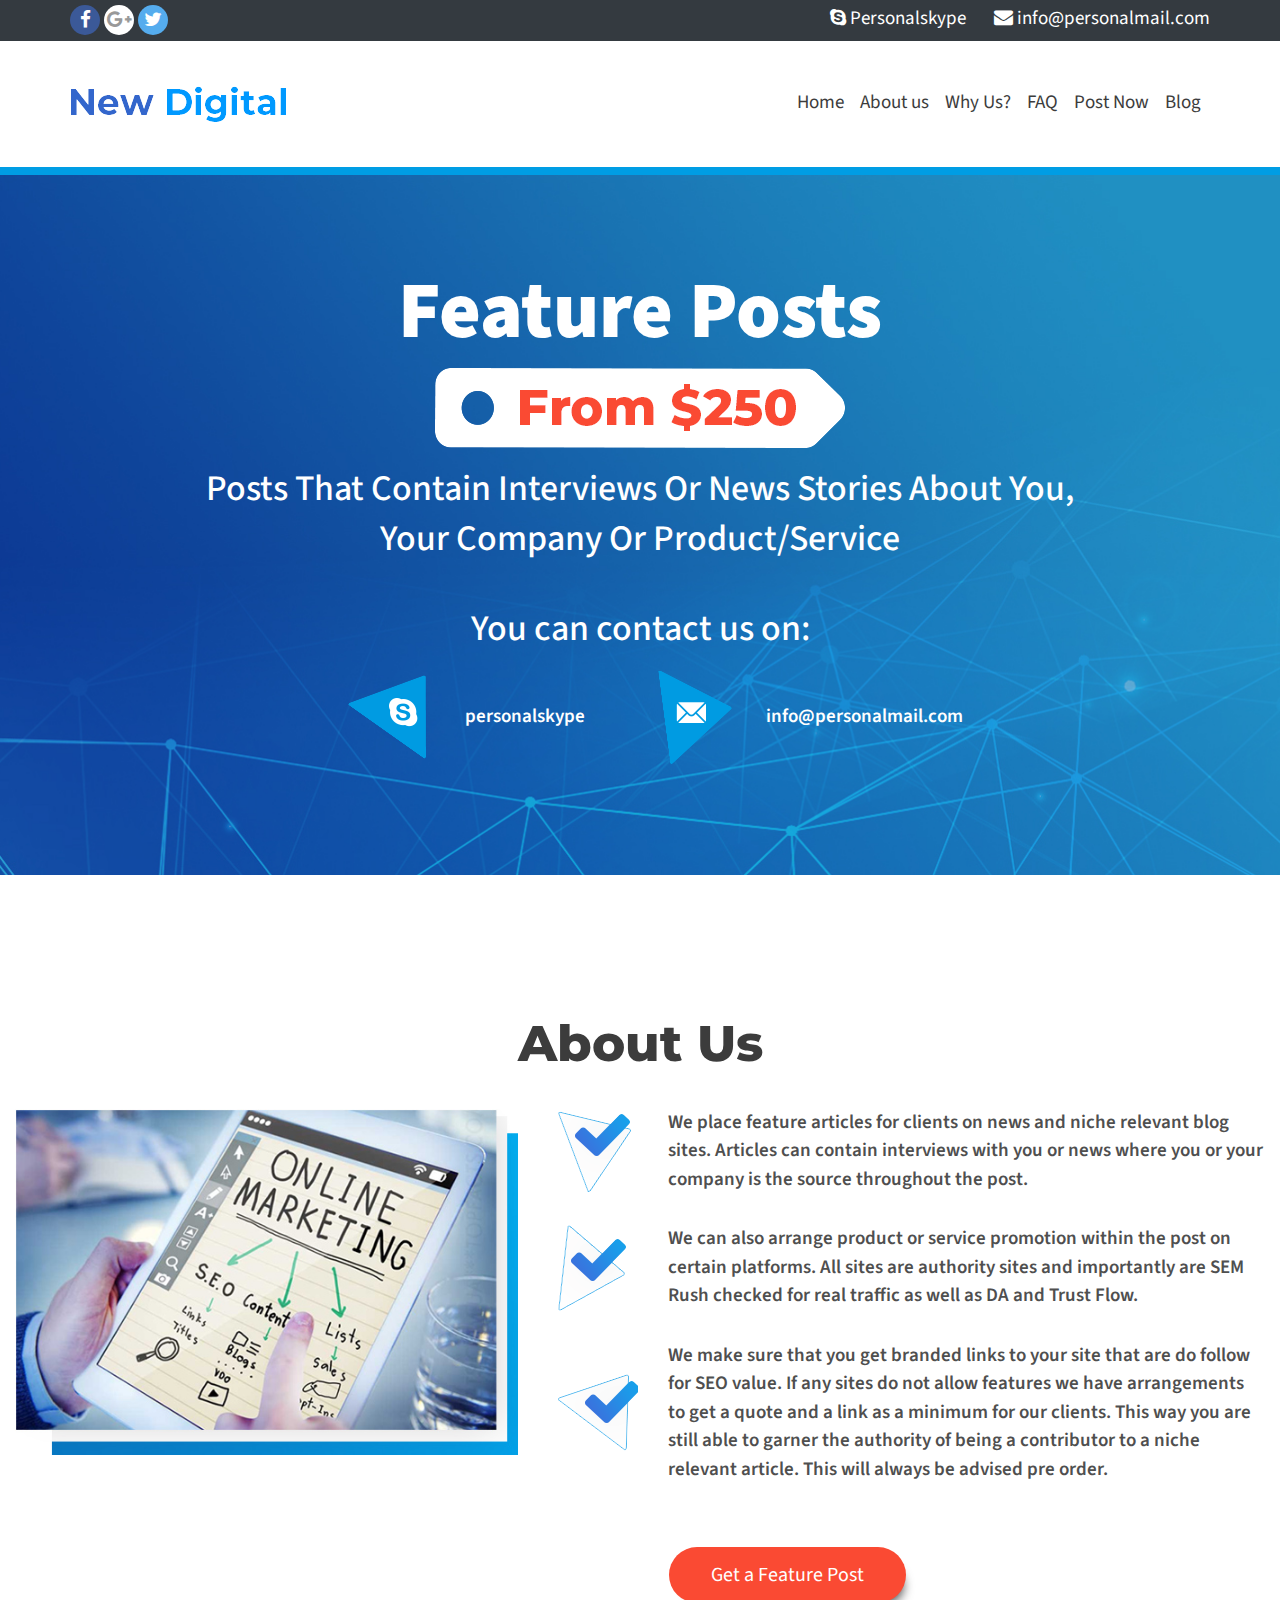
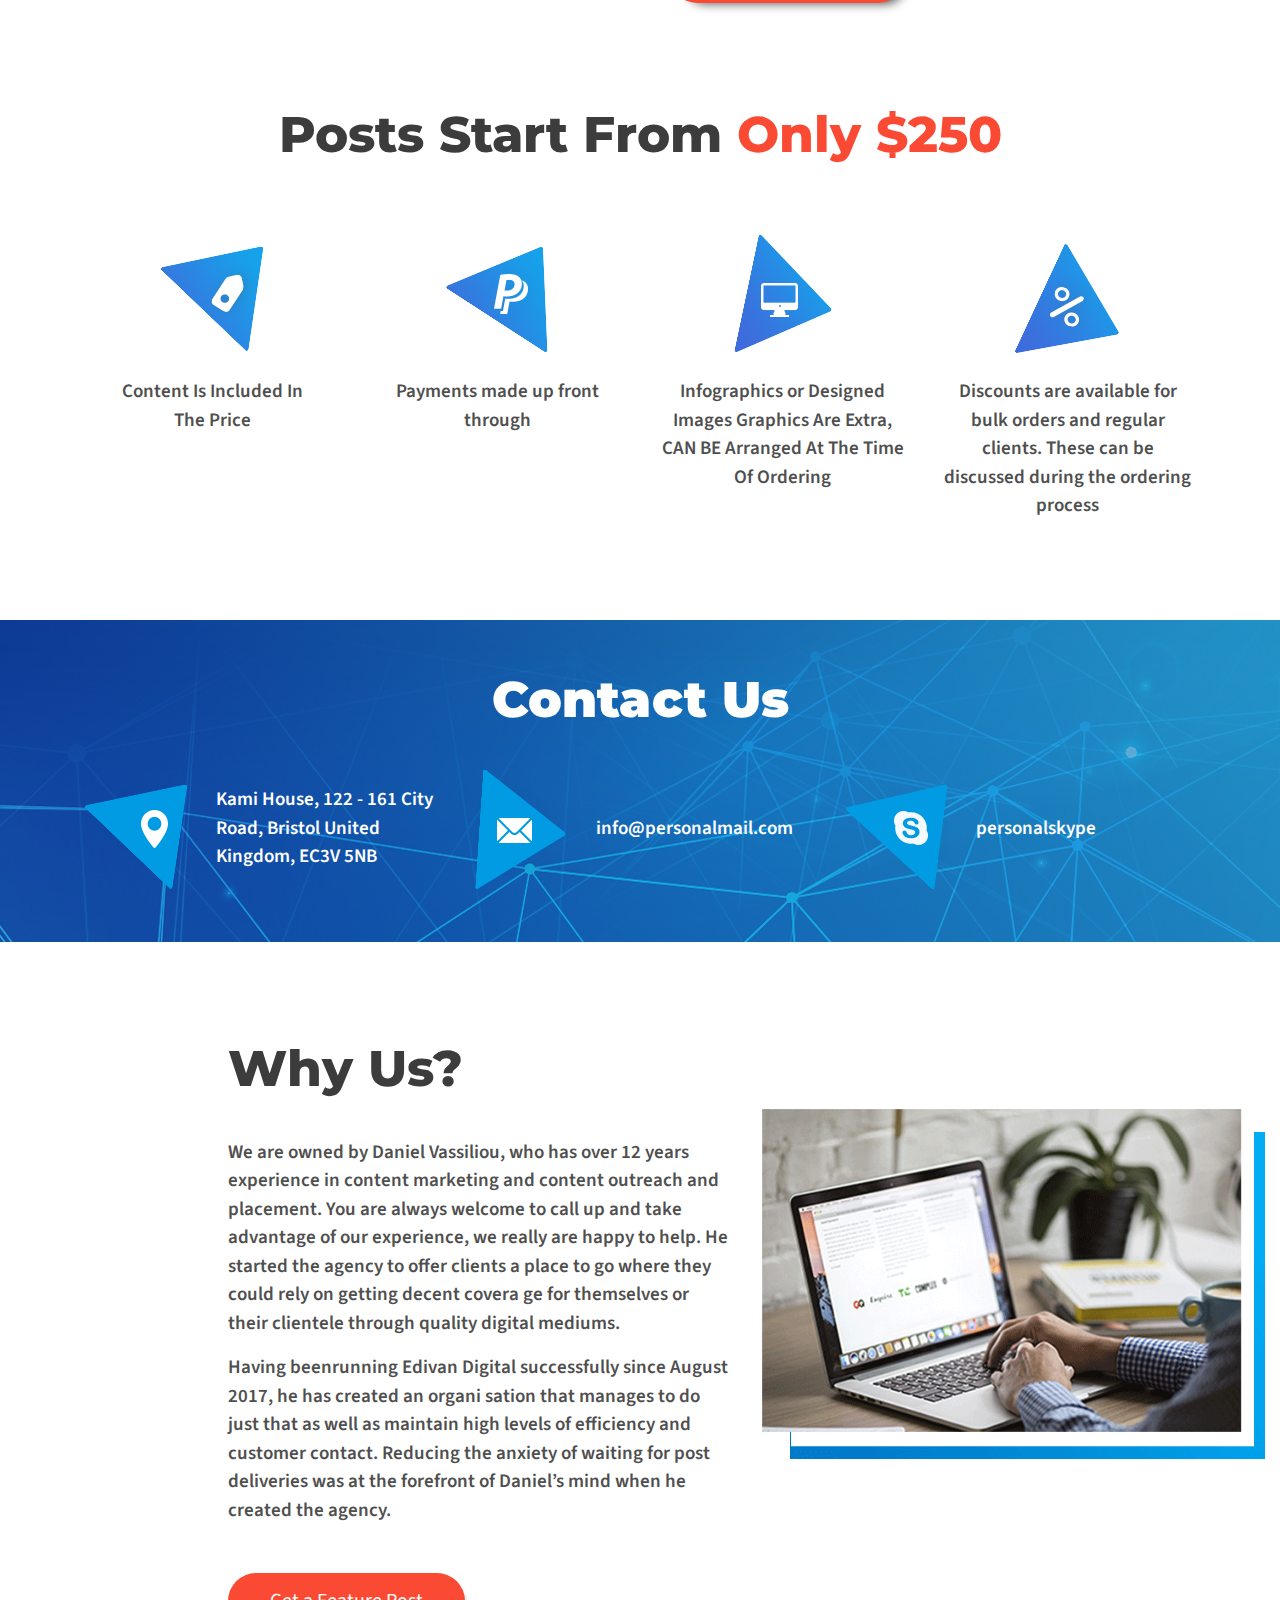
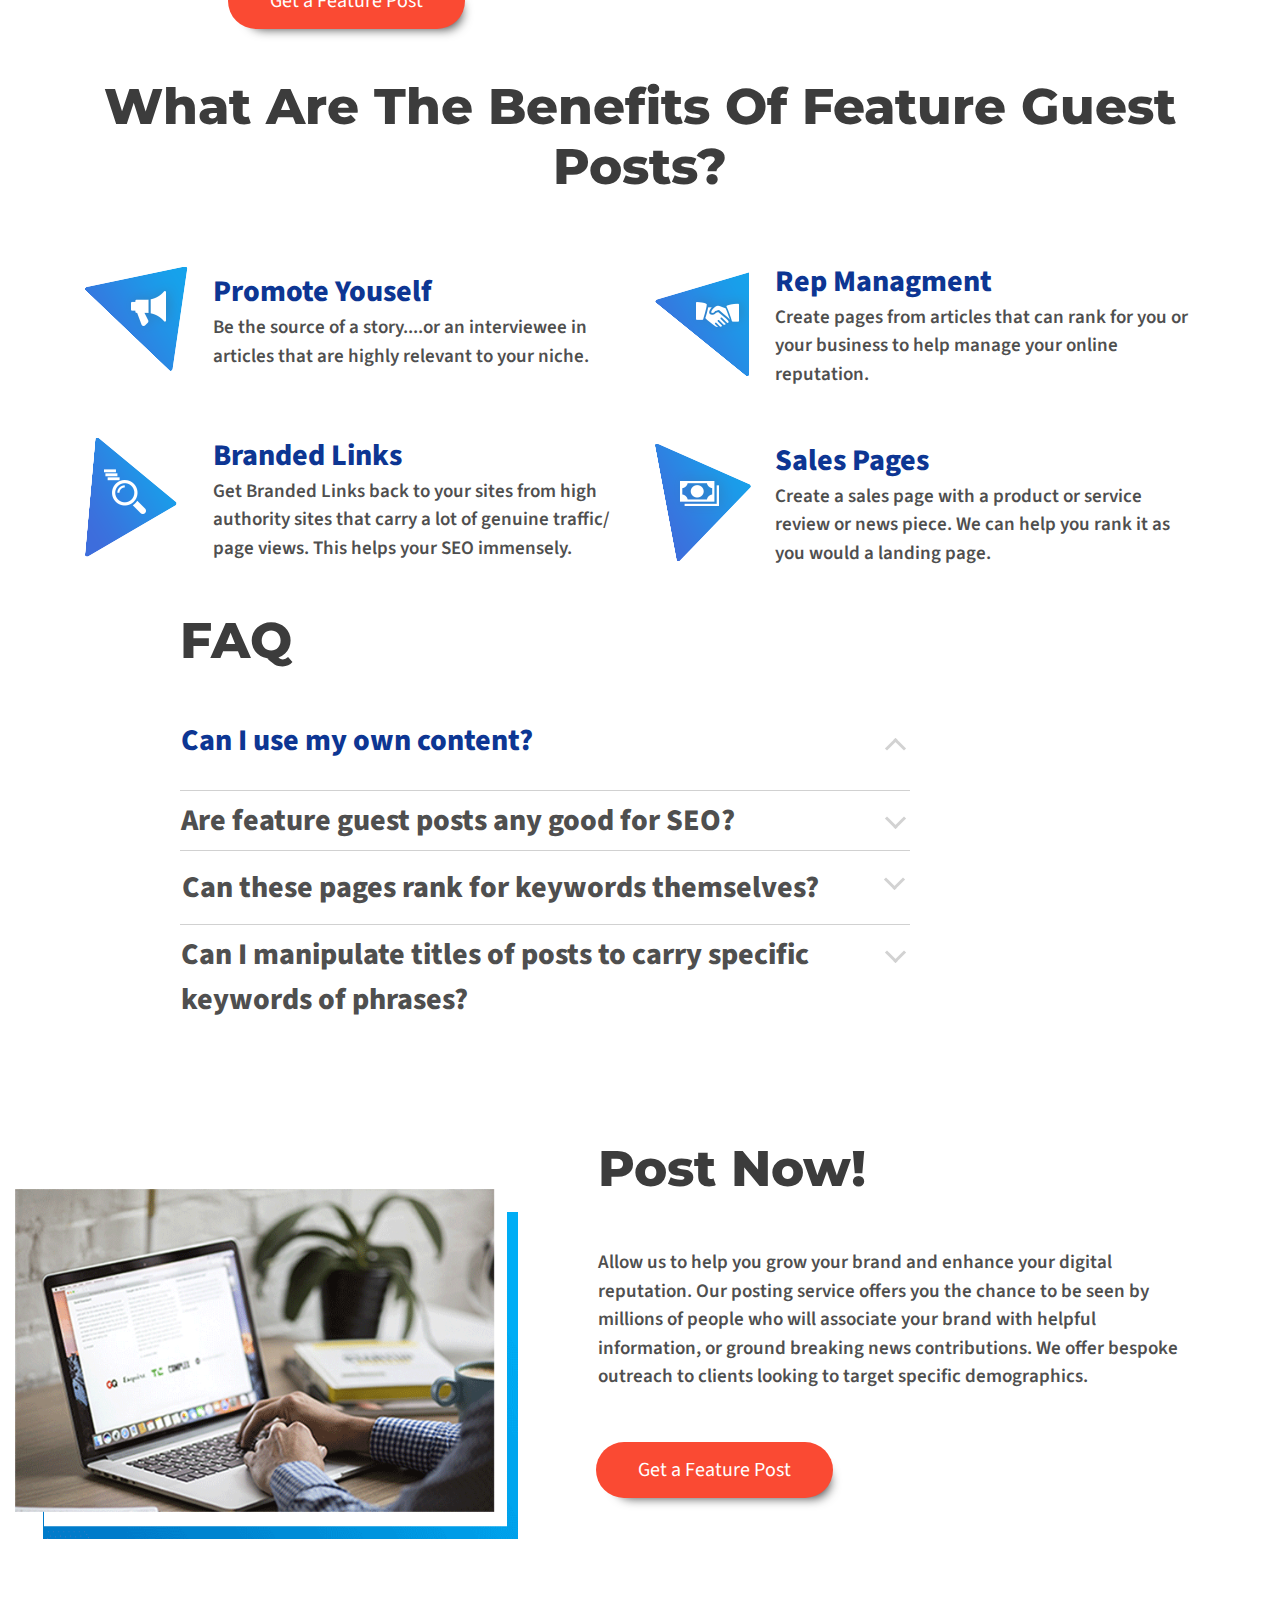
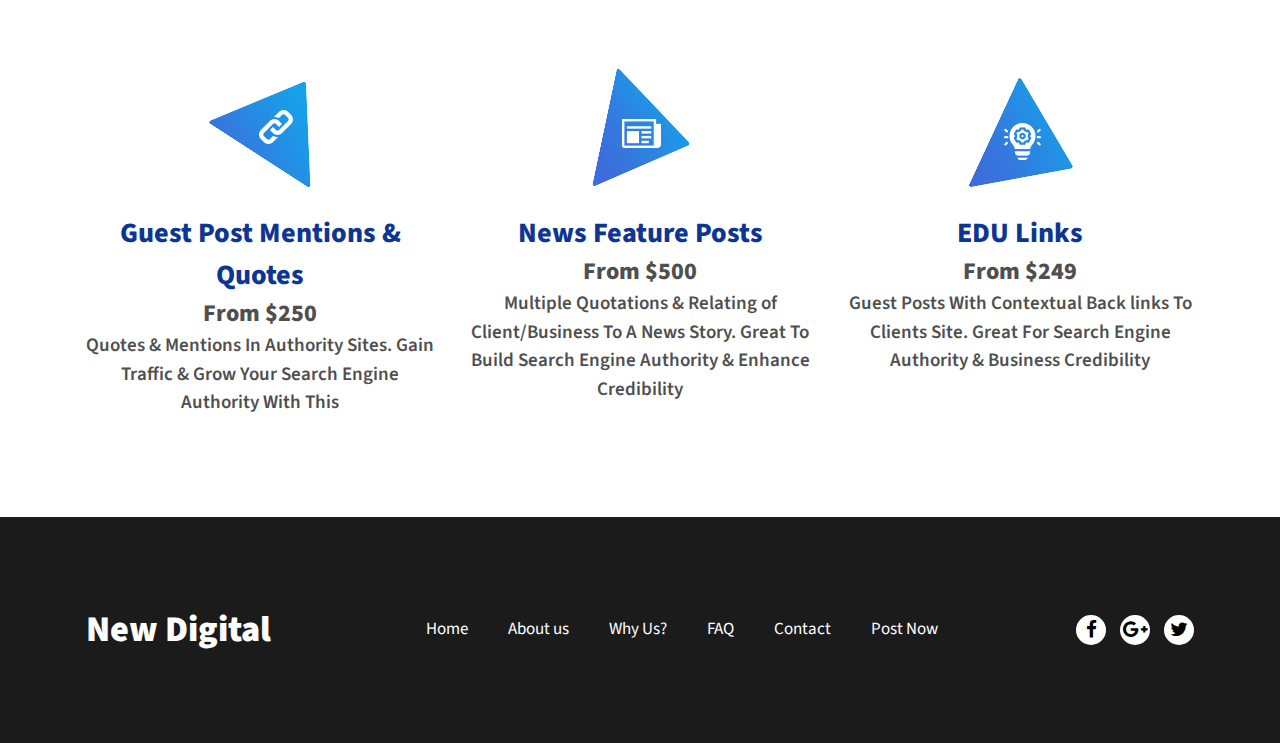
==== commit 7c8d47f5: "contact us style" ====
--- a/index.html
+++ b/index.html
@@ -29,12 +29,12 @@
 
 				<div class="col-12 col-lg-6 contacts text-lg-right">
 					<span>
-						<a href="#0" class="text-white">
+						<a href="skype:personalskype" class="text-white">
 							<i class="fa fa-skype" aria-hidden="true"></i> Personalskype
 						</a>
 					</span>
 					<span class="ml-4">
-						<a href="#0" class="text-white">
+						<a href="mailto:info@personalmail.com" class="text-white">
 							<i class="fa fa-envelope" aria-hidden="true"></i> info@personalmail.com
 						</a>
 					</span>
@@ -189,22 +189,21 @@
 		<section id="contact-us" class="contact-us">
 			<div class="container">
 				<h2 class="text-white">Contact Us</h2>
-				<ul class="d-flex flex-wrap list-unstyled text-center">
+				<ul class="d-flex flex-wrap list-unstyled text-left">
 					<li class="col">
 						<div class="d-flex align-items-center">
 							<div class="sprite sprite_shape1"></div>
-							<div>
+							<div class="contact-us__text">
 								Kami House, 122 - 161 
 								City Road, Bristol United 
 								Kingdom, EC3V 5NB
 							</div>
-						</div>
-						
+						</div>						
 					</li>
 					<li class="col">
 						<div class="d-flex align-items-center">
 							<div class="sprite sprite_shape2"></div>
-							<div>
+							<div class="">
 								info@personalmail.com	
 							</div>
 						</div>			
@@ -212,7 +211,7 @@
 					<li class="col">
 						<div class="d-flex align-items-center">
 							<div class="sprite sprite_shape3"></div>
-							<div>
+							<div class="contact-us__text">
 								personalskype
 							</div>
 						</div>
--- a/css/style.css
+++ b/css/style.css
@@ -349,7 +349,7 @@
     width: 91px;
     height: 120px;
     background-position: -809px 0;
-    margin: 0 24px 0 0;
+    margin: 0 30px 0 10px;
 }
 
 .sprite.sprite_shape3 {
@@ -503,6 +503,10 @@
     color: #fff;
 }
 
+.contact-us__text {
+    margin-top: -16px;
+}
+
 .why-us h2 {
     margin-left: 20px;
 }
